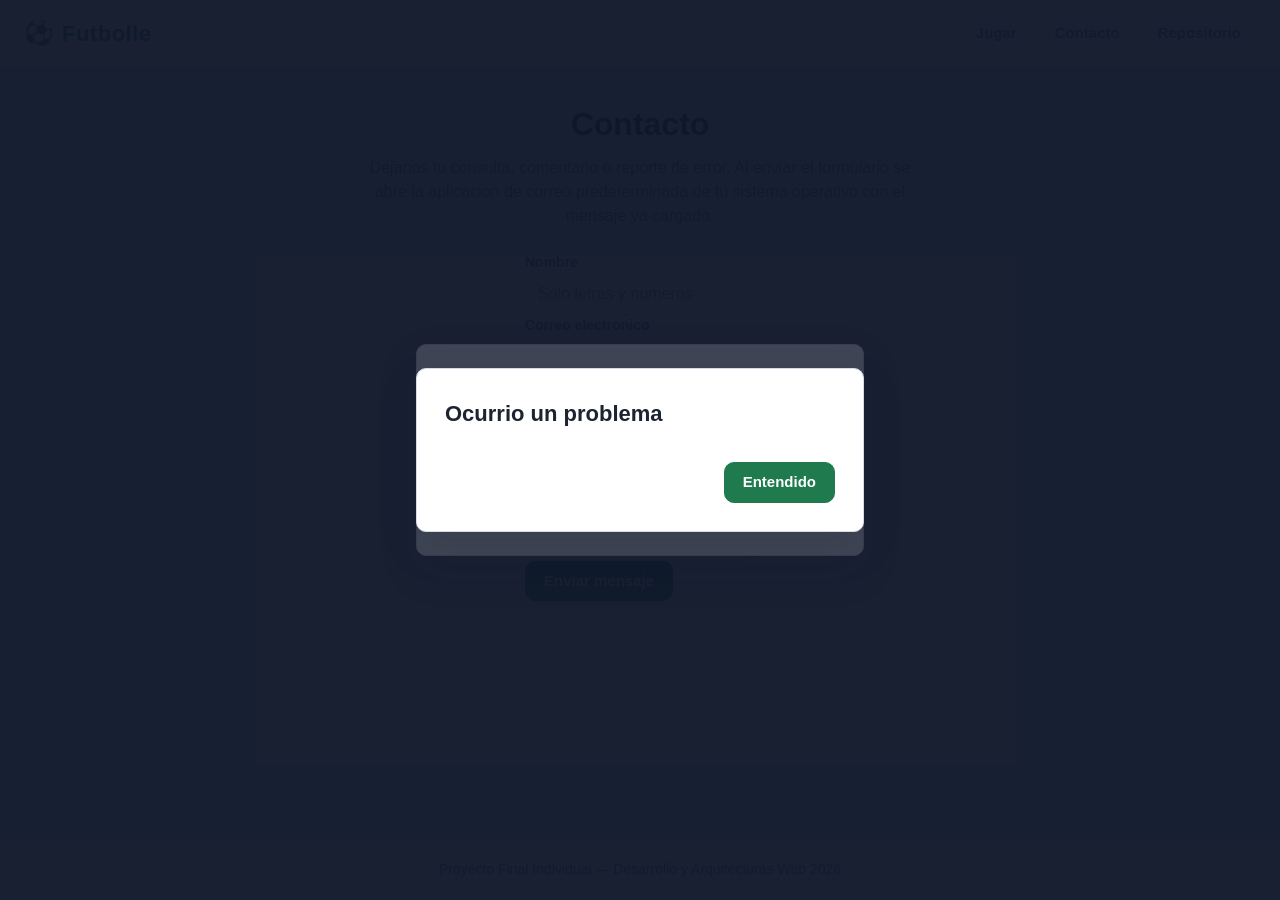
==== contacto.html @ 4c9a13dd "Crea la pagina de contacto con los campos de nombre, correo y mensaje" ====
<!DOCTYPE html>
<html lang="es">
    <head>
        <meta charset="utf-8">
        <meta name="viewport" content="width=device-width, initial-scale=1">
        <meta name="description" content="Formulario de contacto del proyecto Futbolle.">
        <title>Futbolle - Contacto</title>
        <link rel="stylesheet" href="css/reset.css">
        <link rel="stylesheet" href="css/base.css">
        <link rel="stylesheet" href="css/formularios.css">
        <link rel="stylesheet" href="css/modales.css">
        <link rel="stylesheet" href="css/contacto.css">
    </head>
    <body>
        <header class="cabecera">
            <a class="marca" href="index.html">
                <span class="marca-icono">&#9917;</span>
                <span class="marca-nombre">Futbolle</span>
            </a>
            <nav class="navegacion">
                <a class="enlace-navegacion" href="index.html">Jugar</a>
                <a class="enlace-navegacion" href="contacto.html">Contacto</a>
                <a class="enlace-navegacion" href="https://github.com/Scopee1/Proyecto-Final-DAW" target="_blank" rel="noopener">Repositorio</a>
            </nav>
        </header>
        <main class="contenido">
            <section class="presentacion">
                <h1 class="titulo">Contacto</h1>
                <p class="bajada">Dejanos tu consulta, comentario o reporte de error. Al enviar el formulario se abre la aplicacion de correo predeterminada de tu sistema operativo con el mensaje ya cargado.</p>
            </section>
            <form class="formulario-contacto" id="formulario-contacto" novalidate>
                <div class="campo">
                    <label class="etiqueta" for="entrada-nombre">Nombre</label>
                    <input class="entrada" id="entrada-nombre" type="text" autocomplete="off" placeholder="Solo letras y numeros">
                    <p class="mensaje-error oculto" id="error-nombre"></p>
                </div>
                <div class="campo">
                    <label class="etiqueta" for="entrada-correo">Correo electronico</label>
                    <input class="entrada" id="entrada-correo" type="text" autocomplete="off" placeholder="nombre@ejemplo.com">
                    <p class="mensaje-error oculto" id="error-correo"></p>
                </div>
                <div class="campo">
                    <label class="etiqueta" for="entrada-mensaje">Mensaje</label>
                    <textarea class="entrada area-texto" id="entrada-mensaje" rows="6" placeholder="Escribi tu mensaje"></textarea>
                    <p class="mensaje-error oculto" id="error-mensaje"></p>
                </div>
                <div class="acciones-formulario">
                    <button class="boton" id="boton-enviar" type="submit">Enviar mensaje</button>
                </div>
            </form>
        </main>
        <footer class="pie">
            <p class="texto-pie">Proyecto Final Individual &mdash; Desarrollo y Arquitecturas Web 2026</p>
        </footer>
        <div class="capa-modal oculto" id="modal-envio">
            <div class="modal" role="dialog" aria-labelledby="titulo-envio">
                <h2 class="modal-titulo" id="titulo-envio">Mensaje listo para enviar</h2>
                <p class="modal-texto">Se abrio tu aplicacion de correo con el mensaje cargado. Revisalo y confirma el envio desde alli.</p>
                <div class="modal-acciones">
                    <button class="boton" id="boton-cerrar-envio" type="button">Entendido</button>
                </div>
            </div>
        </div>
        <div class="capa-modal oculto" id="modal-error">
            <div class="modal" role="alertdialog" aria-labelledby="titulo-error">
                <h2 class="modal-titulo" id="titulo-error">Ocurrio un problema</h2>
                <p class="modal-texto" id="texto-error"></p>
                <div class="modal-acciones">
                    <button class="boton" id="boton-cerrar-error" type="button">Entendido</button>
                </div>
            </div>
        </div>
        <script src="js/modales.js"></script>
        <script src="js/contacto.js"></script>
        <script src="js/principal-contacto.js"></script>
    </body>
</html>
---- css/base.css ----
:root {
    --color-fondo: #eef1f6;
    --color-superficie: #ffffff;
    --color-superficie-suave: #f4f6fa;
    --color-borde: #d6dce5;
    --color-texto: #1b2430;
    --color-texto-suave: #5b6875;
    --color-primario: #1f7a4d;
    --color-primario-oscuro: #16603b;
    --color-positivo: #2e9e4f;
    --color-negativo: #c0392b;
    --color-sombra: #0f172a1f;
    --ancho-maximo: 60rem;
    --radio: 0.625rem;
}
body {
    display: flex;
    flex-direction: column;
    min-height: 100vh;
    background-color: var(--color-fondo);
    color: var(--color-texto);
    font-family: "Segoe UI", "Helvetica Neue", Arial, sans-serif;
}
.cabecera {
    display: flex;
    flex-wrap: wrap;
    align-items: center;
    justify-content: space-between;
    gap: 0.75rem;
    padding: 0.875rem 1.5rem;
    border-bottom: 0.0625rem solid var(--color-borde);
    background-color: var(--color-superficie);
    box-shadow: 0 0.125rem 0.5rem var(--color-sombra);
}
.marca {
    display: flex;
    align-items: center;
    gap: 0.5rem;
}
.marca-icono {
    font-size: 1.5rem;
}
.marca-nombre {
    color: var(--color-primario);
    letter-spacing: 0.03125rem;
    font-size: 1.375rem;
    font-weight: 700;
}
.navegacion {
    display: flex;
    flex-wrap: wrap;
    align-items: center;
    gap: 0.5rem;
}
.enlace-navegacion {
    display: block;
    padding: 0.4375rem 0.875rem;
    border: 0.0625rem solid transparent;
    color: var(--color-texto-suave);
    font-size: 0.9375rem;
    font-weight: 600;
    border-radius: var(--radio);
    transition: background-color 0.2s ease, color 0.2s ease;
}
.enlace-navegacion:hover {
    background-color: var(--color-superficie-suave);
    color: var(--color-primario);
}
.contenido {
    display: flex;
    flex-direction: column;
    align-items: center;
    gap: 1.5rem;
    flex-grow: 1;
    width: 100%;
    max-width: var(--ancho-maximo);
    margin: 0 auto;
    padding: 2rem 1.5rem 3rem;
}
.presentacion {
    display: flex;
    flex-direction: column;
    align-items: center;
    gap: 0.5rem;
    width: 100%;
    text-align: center;
}
.titulo {
    color: var(--color-texto);
    font-size: 2rem;
    font-weight: 700;
}
.bajada {
    max-width: 34rem;
    color: var(--color-texto-suave);
    font-size: 1rem;
}
.subtitulo {
    color: var(--color-texto);
    font-size: 1.25rem;
    font-weight: 700;
}
.pie {
    display: flex;
    justify-content: center;
    padding: 1.25rem 1.5rem;
    border-top: 0.0625rem solid var(--color-borde);
    background-color: var(--color-superficie);
}
.texto-pie {
    color: var(--color-texto-suave);
    text-align: center;
    font-size: 0.875rem;
}
.boton {
    display: inline-flex;
    align-items: center;
    justify-content: center;
    gap: 0.375rem;
    min-height: 2.5rem;
    padding: 0.5rem 1.125rem;
    border: 0.0625rem solid var(--color-primario);
    background-color: var(--color-primario);
    color: #ffffff;
    font-size: 0.9375rem;
    font-weight: 600;
    border-radius: var(--radio);
    transition: background-color 0.2s ease, border-color 0.2s ease, color 0.2s ease;
}
.boton:hover {
    border-color: var(--color-primario-oscuro);
    background-color: var(--color-primario-oscuro);
}
.boton-secundario {
    border-color: var(--color-borde);
    background-color: var(--color-superficie);
    color: var(--color-texto);
}
.boton-secundario:hover {
    border-color: var(--color-primario);
    background-color: var(--color-superficie-suave);
    color: var(--color-primario);
}
.oculto {
    display: none;
}
---- css/formularios.css ----
.etiqueta {
    display: block;
    color: var(--color-texto-suave);
    font-size: 0.875rem;
    font-weight: 600;
}
.entrada {
    display: block;
    width: 100%;
    min-height: 2.5rem;
    padding: 0.5rem 0.75rem;
    border: 0.0625rem solid var(--color-borde);
    background-color: var(--color-superficie);
    color: var(--color-texto);
    font-size: 1rem;
    border-radius: var(--radio);
    transition: border-color 0.2s ease;
}
.entrada:focus {
    border-color: var(--color-primario);
    outline: none;
}
.mensaje-error {
    color: var(--color-negativo);
    font-size: 0.875rem;
    font-weight: 600;
}
---- css/modales.css ----
.capa-modal {
    display: flex;
    position: fixed;
    top: 0;
    left: 0;
    z-index: 10;
    align-items: center;
    justify-content: center;
    width: 100%;
    height: 100%;
    padding: 1.5rem;
    background-color: #0f172acc;
}
.modal {
    display: flex;
    flex-direction: column;
    gap: 1rem;
    width: 100%;
    max-width: 28rem;
    padding: 1.75rem;
    border: 0.0625rem solid var(--color-borde);
    background-color: var(--color-superficie);
    border-radius: var(--radio);
    box-shadow: 0 1rem 2.5rem var(--color-sombra);
}
.modal-titulo {
    color: var(--color-texto);
    font-size: 1.375rem;
    font-weight: 700;
}
.modal-texto {
    color: var(--color-texto-suave);
    font-size: 1rem;
}
.jugador-revelado {
    display: flex;
    align-items: center;
    gap: 0.875rem;
    padding: 0.875rem;
    border: 0.0625rem solid var(--color-borde);
    background-color: var(--color-superficie-suave);
    border-radius: var(--radio);
}
.foto-revelada {
    width: 4rem;
    height: 4rem;
    border-radius: 50%;
}
.detalle-revelado {
    display: flex;
    flex-direction: column;
    gap: 0.125rem;
}
.nombre-revelado {
    color: var(--color-texto);
    font-size: 1.125rem;
    font-weight: 700;
}
.club-revelado {
    color: var(--color-texto-suave);
    font-size: 0.875rem;
}
.modal-acciones {
    display: flex;
    flex-wrap: wrap;
    justify-content: flex-end;
    gap: 0.625rem;
}
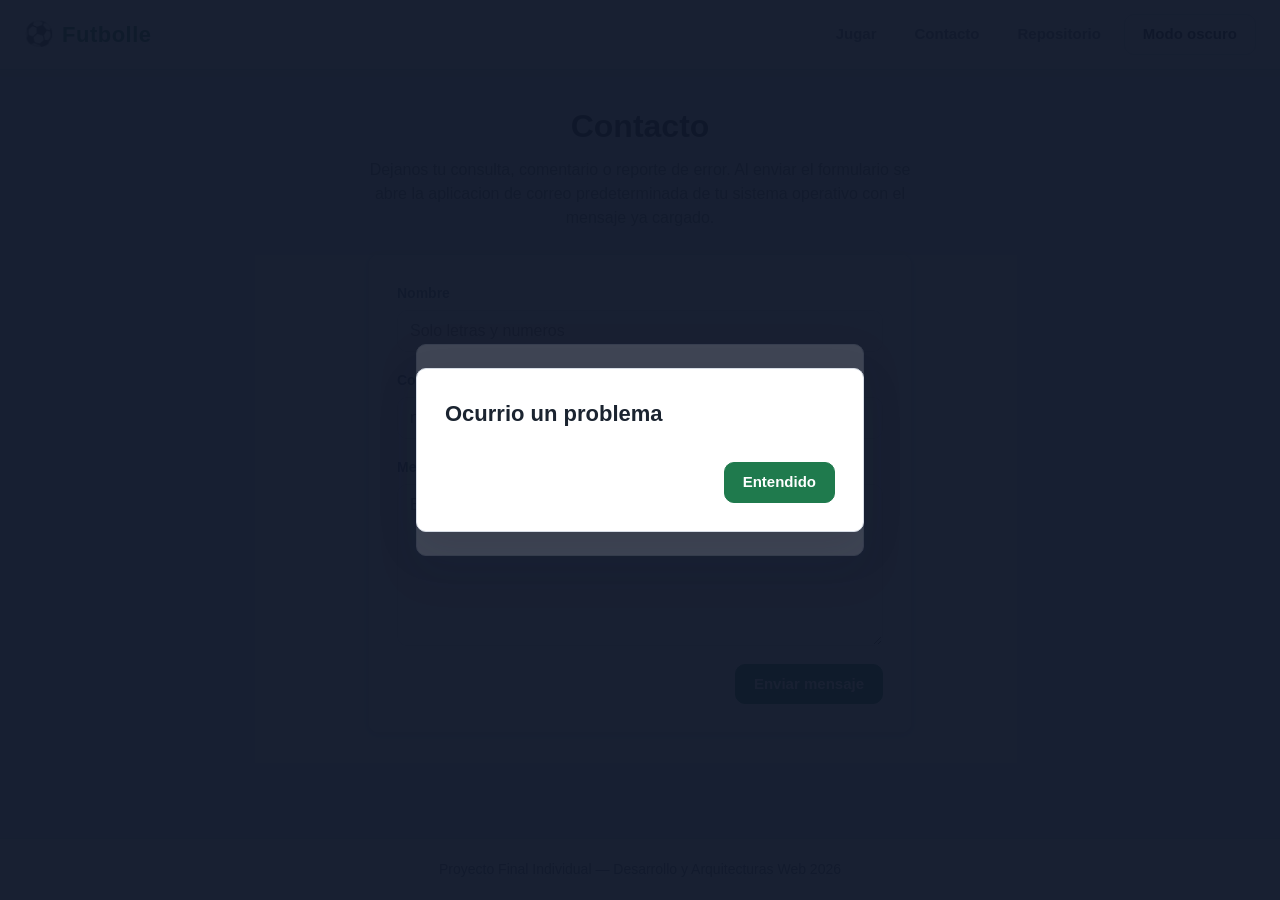
==== commit 8abfb099: "Suma el boton de tema a la navegacion de ambas paginas" ====
--- a/contacto.html
+++ b/contacto.html
@@ -21,6 +21,7 @@
                 <a class="enlace-navegacion" href="index.html">Jugar</a>
                 <a class="enlace-navegacion" href="contacto.html">Contacto</a>
                 <a class="enlace-navegacion" href="https://github.com/Scopee1/Proyecto-Final-DAW" target="_blank" rel="noopener">Repositorio</a>
+                <button class="boton boton-secundario" id="boton-tema" type="button">Modo oscuro</button>
             </nav>
         </header>
         <main class="contenido">
@@ -70,6 +71,8 @@
                 </div>
             </div>
         </div>
+        <script src="js/almacenamiento.js"></script>
+        <script src="js/tema.js"></script>
         <script src="js/modales.js"></script>
         <script src="js/contacto.js"></script>
         <script src="js/principal-contacto.js"></script>
--- a/css/contacto.css
+++ b/css/contacto.css
@@ -0,0 +1,25 @@
+.formulario-contacto {
+    display: flex;
+    flex-direction: column;
+    gap: 1.125rem;
+    width: 100%;
+    max-width: 34rem;
+    padding: 1.75rem;
+    border: 0.0625rem solid var(--color-borde);
+    background-color: var(--color-superficie);
+    border-radius: var(--radio);
+    box-shadow: 0 0.125rem 0.5rem var(--color-sombra);
+}
+.campo {
+    display: flex;
+    flex-direction: column;
+    gap: 0.375rem;
+}
+.area-texto {
+    min-height: 8rem;
+    font-family: inherit;
+}
+.acciones-formulario {
+    display: flex;
+    justify-content: flex-end;
+}
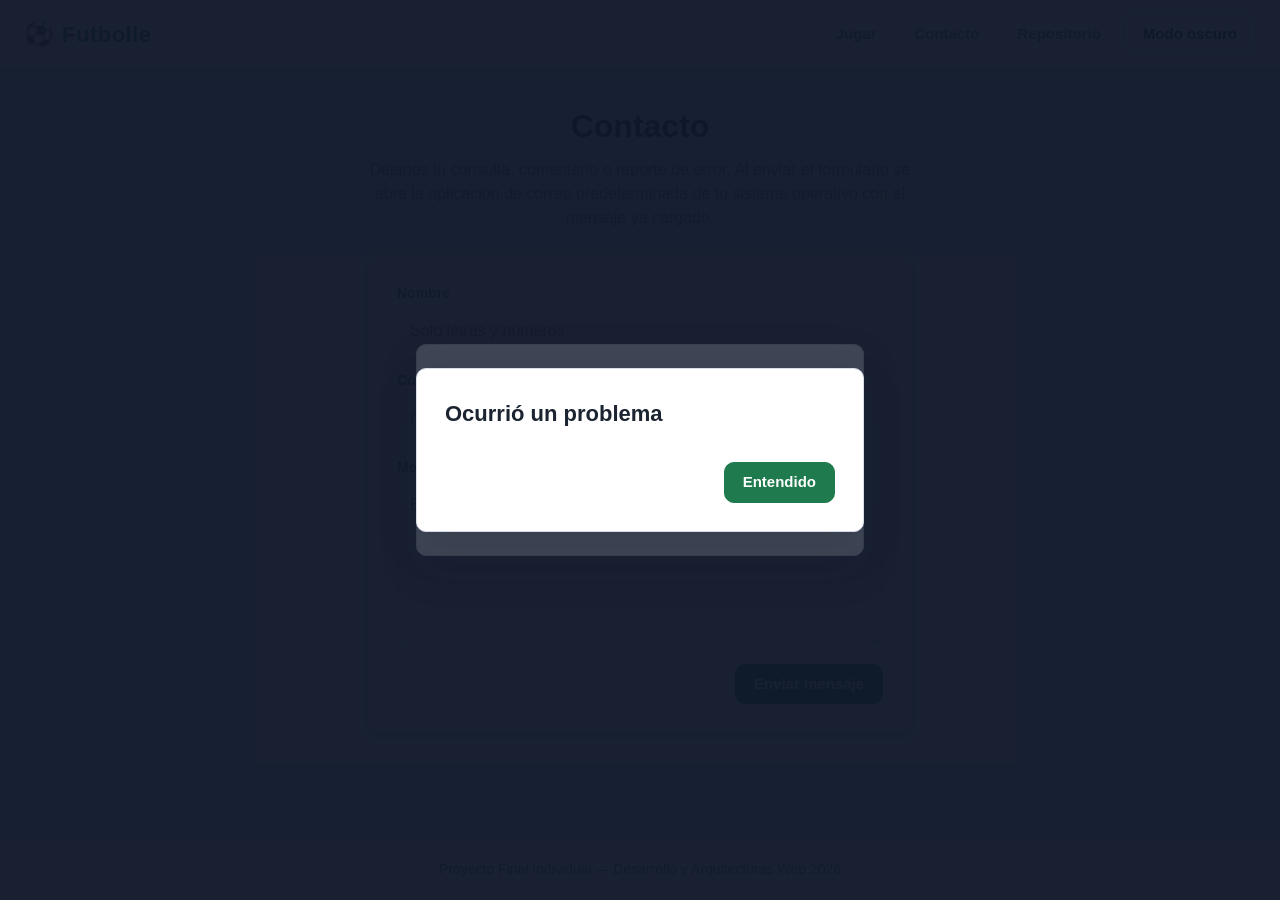
==== commit 0828ebb7: "Corrige la acentuacion de los textos visibles de ambas paginas" ====
--- a/contacto.html
+++ b/contacto.html
@@ -27,22 +27,22 @@
         <main class="contenido">
             <section class="presentacion">
                 <h1 class="titulo">Contacto</h1>
-                <p class="bajada">Dejanos tu consulta, comentario o reporte de error. Al enviar el formulario se abre la aplicacion de correo predeterminada de tu sistema operativo con el mensaje ya cargado.</p>
+                <p class="bajada">Dejanos tu consulta, comentario o reporte de error. Al enviar el formulario se abre la aplicación de correo predeterminada de tu sistema operativo con el mensaje ya cargado.</p>
             </section>
             <form class="formulario-contacto" id="formulario-contacto" novalidate>
                 <div class="campo">
                     <label class="etiqueta" for="entrada-nombre">Nombre</label>
-                    <input class="entrada" id="entrada-nombre" type="text" autocomplete="off" placeholder="Solo letras y numeros">
+                    <input class="entrada" id="entrada-nombre" type="text" autocomplete="off" placeholder="Solo letras y números">
                     <p class="mensaje-error oculto" id="error-nombre"></p>
                 </div>
                 <div class="campo">
-                    <label class="etiqueta" for="entrada-correo">Correo electronico</label>
+                    <label class="etiqueta" for="entrada-correo">Correo electrónico</label>
                     <input class="entrada" id="entrada-correo" type="text" autocomplete="off" placeholder="nombre@ejemplo.com">
                     <p class="mensaje-error oculto" id="error-correo"></p>
                 </div>
                 <div class="campo">
                     <label class="etiqueta" for="entrada-mensaje">Mensaje</label>
-                    <textarea class="entrada area-texto" id="entrada-mensaje" rows="6" placeholder="Escribi tu mensaje"></textarea>
+                    <textarea class="entrada area-texto" id="entrada-mensaje" rows="6" placeholder="Escribí tu mensaje"></textarea>
                     <p class="mensaje-error oculto" id="error-mensaje"></p>
                 </div>
                 <div class="acciones-formulario">
@@ -56,7 +56,7 @@
         <div class="capa-modal oculto" id="modal-envio">
             <div class="modal" role="dialog" aria-labelledby="titulo-envio">
                 <h2 class="modal-titulo" id="titulo-envio">Mensaje listo para enviar</h2>
-                <p class="modal-texto">Se abrio tu aplicacion de correo con el mensaje cargado. Revisalo y confirma el envio desde alli.</p>
+                <p class="modal-texto">Se abrió tu aplicación de correo con el mensaje cargado. Revisalo y confirmá el envío desde allí.</p>
                 <div class="modal-acciones">
                     <button class="boton" id="boton-cerrar-envio" type="button">Entendido</button>
                 </div>
@@ -64,7 +64,7 @@
         </div>
         <div class="capa-modal oculto" id="modal-error">
             <div class="modal" role="alertdialog" aria-labelledby="titulo-error">
-                <h2 class="modal-titulo" id="titulo-error">Ocurrio un problema</h2>
+                <h2 class="modal-titulo" id="titulo-error">Ocurrió un problema</h2>
                 <p class="modal-texto" id="texto-error"></p>
                 <div class="modal-acciones">
                     <button class="boton" id="boton-cerrar-error" type="button">Entendido</button>
--- a/css/base.css
+++ b/css/base.css
@@ -12,6 +12,19 @@
     --color-sombra: #0f172a1f;
     --ancho-maximo: 60rem;
     --radio: 0.625rem;
+}
+.tema-oscuro {
+    --color-fondo: #131a22;
+    --color-superficie: #1c242e;
+    --color-superficie-suave: #232d38;
+    --color-borde: #2f3a47;
+    --color-texto: #e8edf3;
+    --color-texto-suave: #9aa7b5;
+    --color-primario: #35a86a;
+    --color-primario-oscuro: #2b8d58;
+    --color-positivo: #35a86a;
+    --color-negativo: #d4574a;
+    --color-sombra: #00000059;
 }
 body {
     display: flex;
@@ -144,3 +157,40 @@
 .oculto {
     display: none;
 }
+@media (max-width: 48rem) {
+    .cabecera {
+        flex-direction: column;
+        align-items: stretch;
+        padding: 0.75rem 1rem;
+    }
+    .marca {
+        justify-content: center;
+    }
+    .navegacion {
+        justify-content: center;
+    }
+    .contenido {
+        gap: 1.25rem;
+        padding: 1.5rem 1rem 2.5rem;
+    }
+    .titulo {
+        font-size: 1.625rem;
+    }
+    .bajada {
+        font-size: 0.9375rem;
+    }
+}
+@media (max-width: 30rem) {
+    .enlace-navegacion {
+        padding: 0.375rem 0.625rem;
+        font-size: 0.875rem;
+    }
+    .boton {
+        min-height: 2.25rem;
+        padding: 0.4375rem 0.875rem;
+        font-size: 0.875rem;
+    }
+    .titulo {
+        font-size: 1.375rem;
+    }
+}
--- a/css/formularios.css
+++ b/css/formularios.css
@@ -20,6 +20,11 @@
     border-color: var(--color-primario);
     outline: none;
 }
+.selector {
+    width: auto;
+    min-width: 8rem;
+    cursor: pointer;
+}
 .mensaje-error {
     color: var(--color-negativo);
     font-size: 0.875rem;
--- a/css/modales.css
+++ b/css/modales.css
@@ -66,3 +66,22 @@
     justify-content: flex-end;
     gap: 0.625rem;
 }
+@media (max-width: 30rem) {
+    .capa-modal {
+        padding: 1rem;
+    }
+    .modal {
+        gap: 0.875rem;
+        padding: 1.25rem;
+    }
+    .modal-titulo {
+        font-size: 1.1875rem;
+    }
+    .foto-revelada {
+        width: 3.25rem;
+        height: 3.25rem;
+    }
+    .modal-acciones {
+        justify-content: stretch;
+    }
+}
--- a/css/contacto.css
+++ b/css/contacto.css
@@ -23,3 +23,15 @@
     display: flex;
     justify-content: flex-end;
 }
+@media (max-width: 30rem) {
+    .formulario-contacto {
+        gap: 0.875rem;
+        padding: 1.25rem;
+    }
+    .area-texto {
+        min-height: 6.5rem;
+    }
+    .acciones-formulario {
+        justify-content: stretch;
+    }
+}
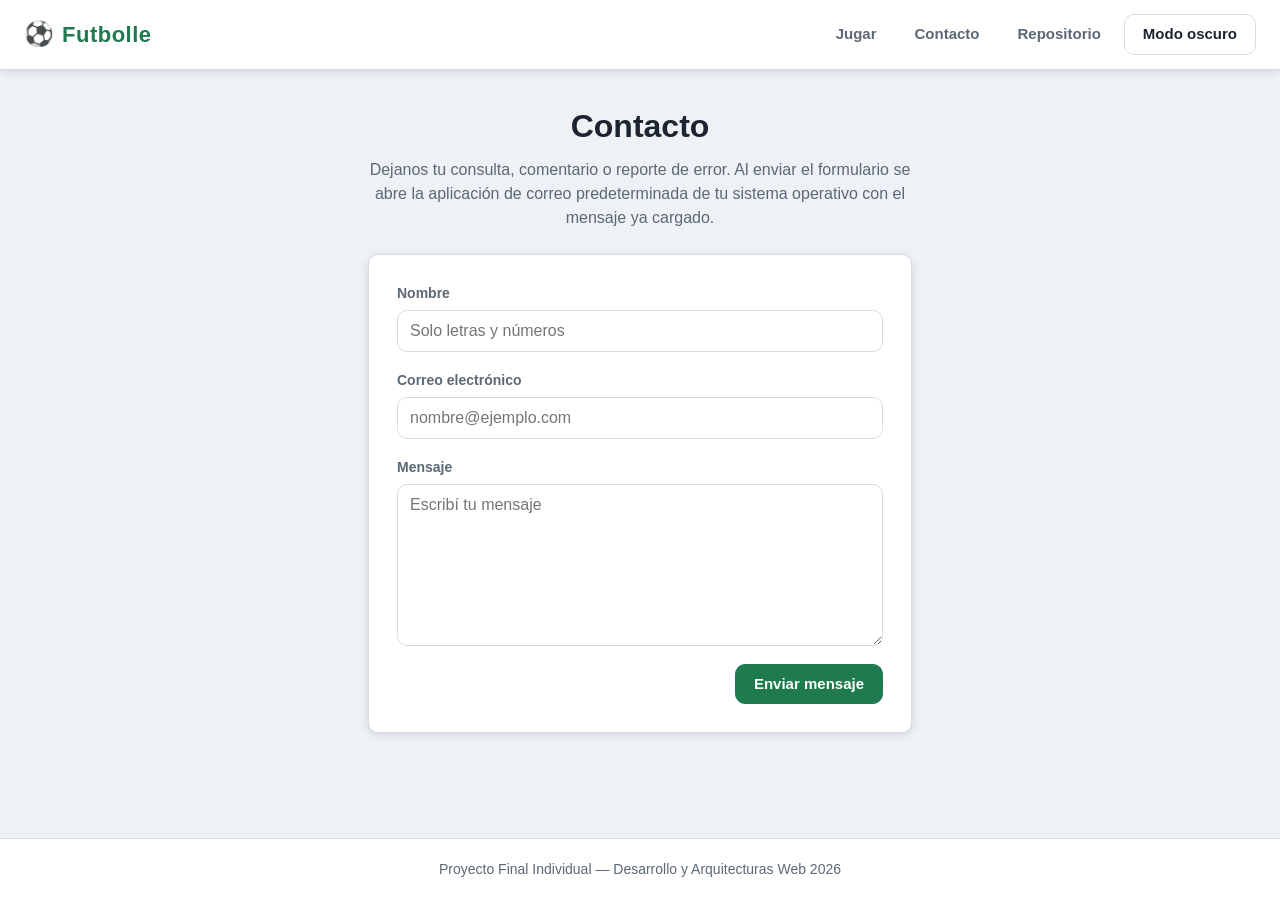
==== commit d4fc3cdf: "Corrige la clase que oculta elementos para que no la pisen las hojas posteriores" ====
--- a/contacto.html
+++ b/contacto.html
@@ -10,6 +10,7 @@
         <link rel="stylesheet" href="css/formularios.css">
         <link rel="stylesheet" href="css/modales.css">
         <link rel="stylesheet" href="css/contacto.css">
+        <link rel="stylesheet" href="css/utilidades.css">
     </head>
     <body>
         <header class="cabecera">
--- a/css/base.css
+++ b/css/base.css
@@ -154,9 +154,6 @@
     background-color: var(--color-superficie-suave);
     color: var(--color-primario);
 }
-.oculto {
-    display: none;
-}
 @media (max-width: 48rem) {
     .cabecera {
         flex-direction: column;
--- a/css/utilidades.css
+++ b/css/utilidades.css
@@ -0,0 +1,3 @@
+.oculto {
+    display: none;
+}
